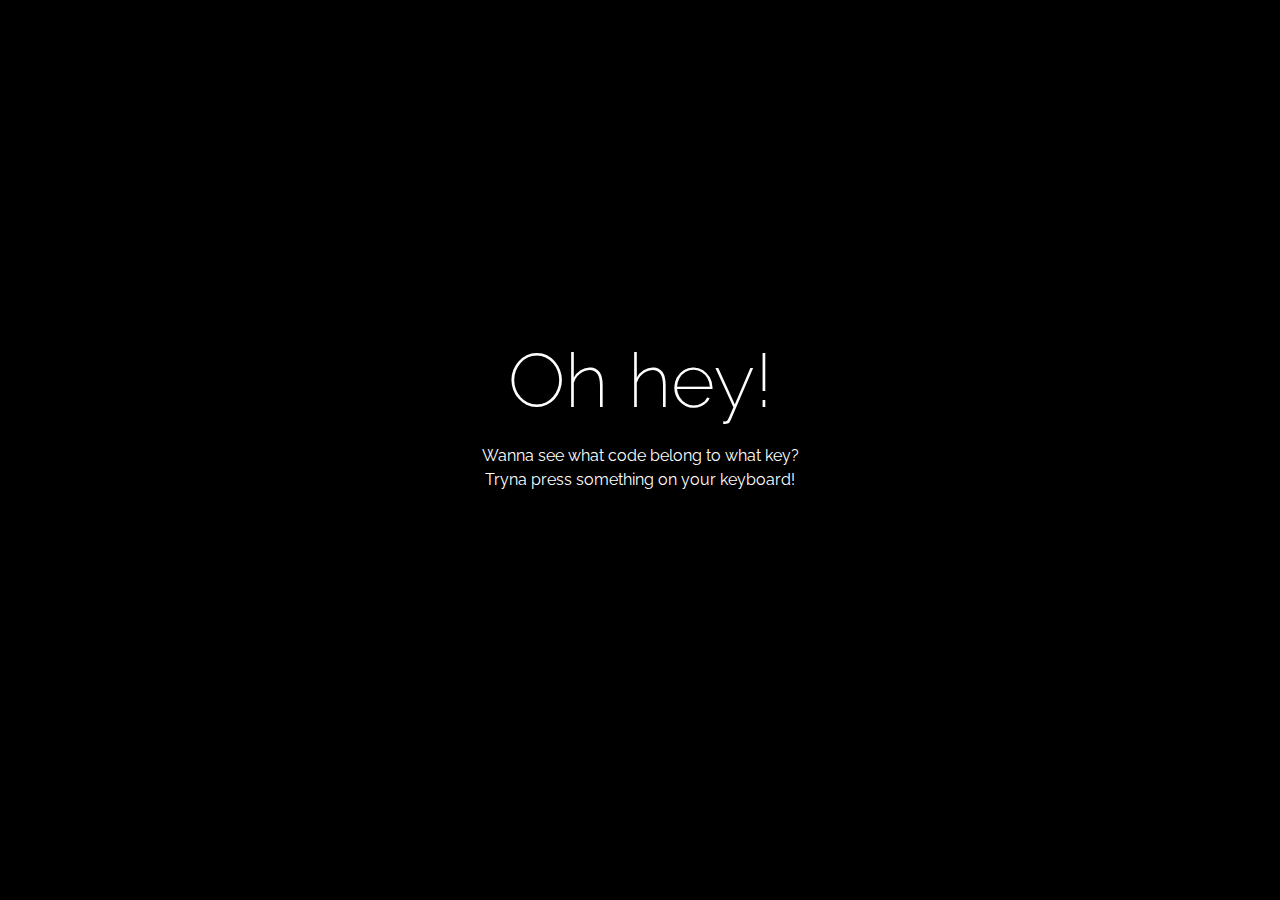
==== index.html @ 65c200a6 "add keycode test" ====
<!doctype html>

<html lang="en">

<head>
  <meta charset="utf-8">

  <title>hieunc229's Github Page</title>
  <meta name="description" content="hieunc229's github page">
  <meta name="author" content="Hieu (Jack) Nguyen">
  <link rel="stylesheet" href="styles.css?v=1.0">
</head>

<body>
  <div class="content__wrap">  
    <h1>Oh hey!</h1>
    <p>Wanna see what code belong to what key?<br/>Tryna press something on your keyboard!</p>
  </div>
  <script>
    var headingElement = document.querySelector('h1')
    , paragraphElement = document.querySelector('p');

    document.addEventListener('keydown', function(e) {
      headingElement.innerText   = e.keyCode
      paragraphElement.innerText = 'is the keycode you have just pressed!'
    })

  </script>
</body>

</html>
---- styles.css ----
@import url('https://fonts.googleapis.com/css?family=Raleway:200');

body {
    font-family: 'Raleway', sans-serif;
    background: black;
    display: flex;
    align-items: center;
    height: 90vh;
    text-align: center;
    color: white;
    line-height: 1.5em;
}

h1 {
    font-size: 76px;
    font-weight: 200;
}
.content__wrap {
    text-align: center;
    width: 100%;
}
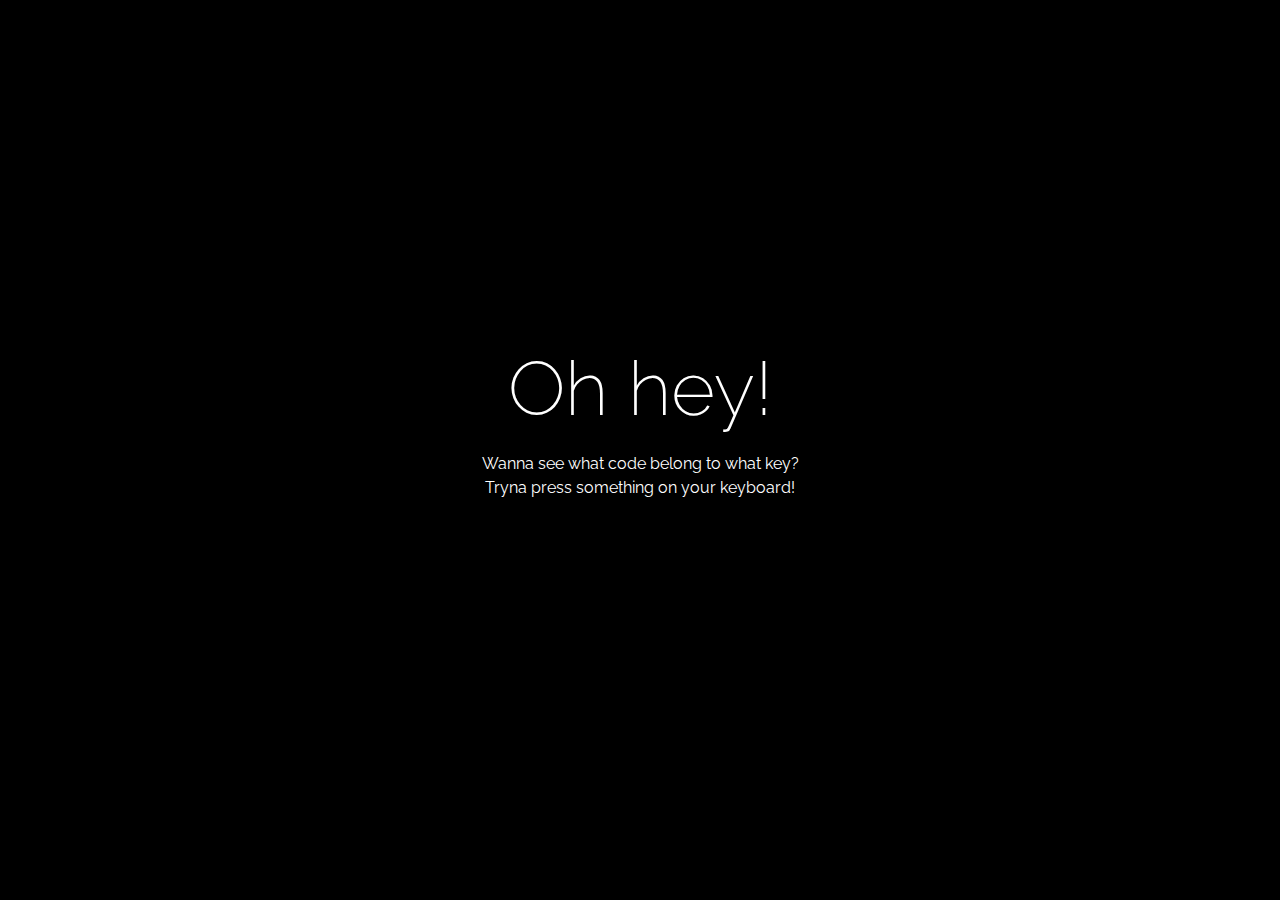
==== commit 3318457d: "update styles" ====
--- a/index.html
+++ b/index.html
@@ -16,14 +16,31 @@
   <div class="content__wrap">  
     <h1>Oh hey!</h1>
     <p>Wanna see what code belong to what key?<br/>Tryna press something on your keyboard!</p>
+    <p style="display: none"><b>Keycodes you pressed:</b> </p>
   </div>
   <script>
+
+    // Hi, Just wanna know when people visit me!
+    (function(i,s,o,g,r,a,m){i['GoogleAnalyticsObject']=r;i[r]=i[r]||function(){
+      (i[r].q=i[r].q||[]).push(arguments)},i[r].l=1*new Date();a=s.createElement(o),
+        m=s.getElementsByTagName(o)[0];a.async=1;a.src=g;m.parentNode.insertBefore(a,m)
+    })(window,document,'script','https://www.google-analytics.com/analytics.js','ga');
+
+    ga('create', 'UA-109251894-1', 'auto');
+    ga('send', 'pageview');
+
     var headingElement = document.querySelector('h1')
-    , paragraphElement = document.querySelector('p');
+    , paragraphElement = document.querySelector('p')
+    , historyElement   = document.querySelectorAll('p')[1]
+    , historyList      = [];
 
+    // The keycode game!
     document.addEventListener('keydown', function(e) {
       headingElement.innerText   = e.keyCode
       paragraphElement.innerText = 'is the keycode you have just pressed!'
+
+      historyElement.style.display = 'block'
+      historyElement.innerHTML += e.keyCode + ', ';
     })
 
   </script>
--- a/styles.css
+++ b/styles.css
@@ -10,12 +10,17 @@
     color: white;
     line-height: 1.5em;
 }
-
-h1 {
-    font-size: 76px;
-    font-weight: 200;
-}
 .content__wrap {
     text-align: center;
     width: 100%;
-}+}
+
+    h1 {
+        font-size: 76px;
+        font-weight: 200;
+    }
+
+    p {
+        max-width: 600px;
+        margin: 0 auto;
+    }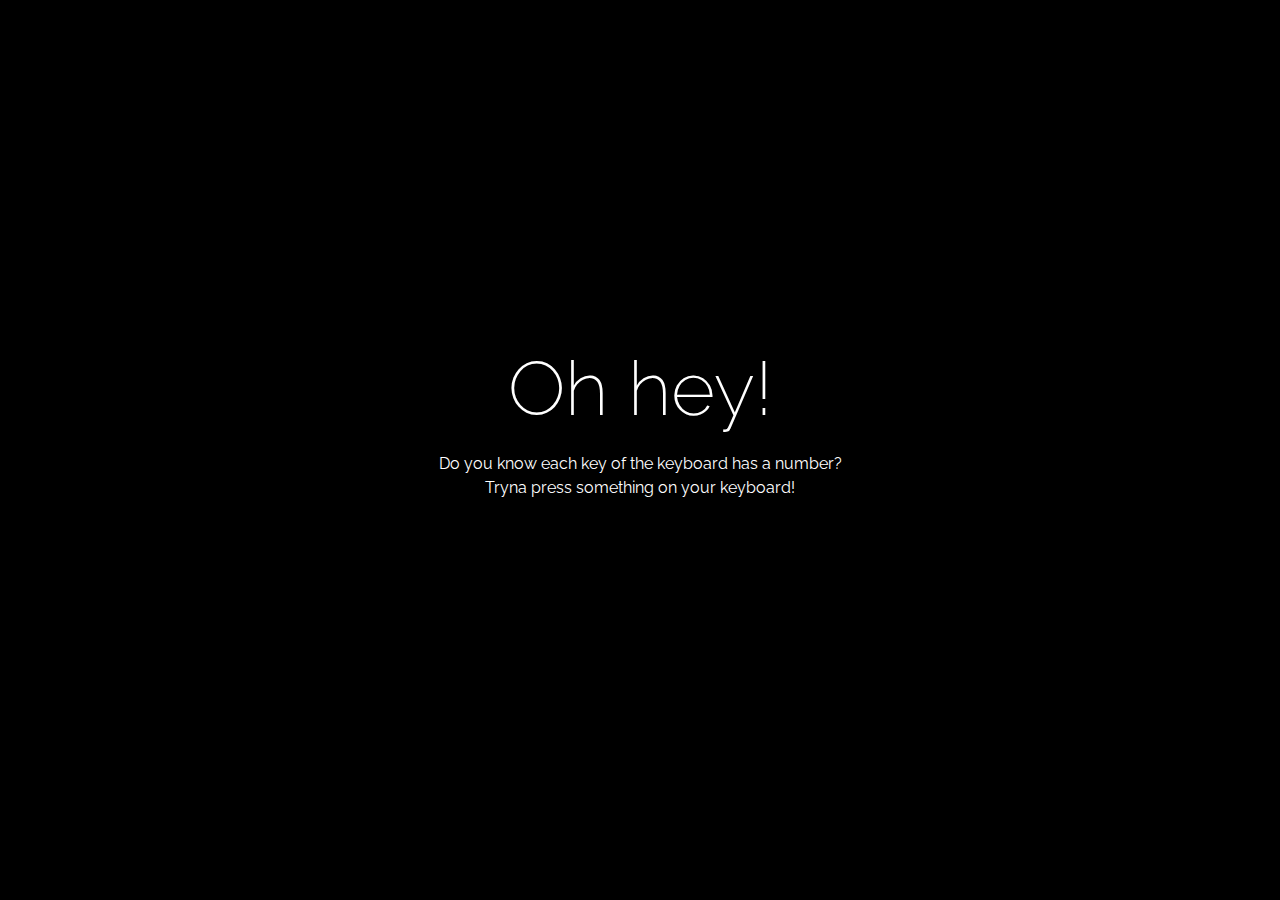
==== commit 74da6b03: "update ux" ====
--- a/index.html
+++ b/index.html
@@ -15,19 +15,18 @@
 <body>
   <div class="content__wrap">  
     <h1>Oh hey!</h1>
-    <p>Wanna see what code belong to what key?<br/>Tryna press something on your keyboard!</p>
-    <p style="display: none"><b>Keycodes you pressed:</b> </p>
+    <p>Do you know each key of the keyboard has a number?<br/>Tryna press something on your keyboard!</p>
+    <p style="display: none"><b>Previous keycodes:</b> </p>
   </div>
+  <script async src="https://www.googletagmanager.com/gtag/js?id=UA-109251894-1"></script>
   <script>
 
     // Hi, Just wanna know when people visit me!
-    (function(i,s,o,g,r,a,m){i['GoogleAnalyticsObject']=r;i[r]=i[r]||function(){
-      (i[r].q=i[r].q||[]).push(arguments)},i[r].l=1*new Date();a=s.createElement(o),
-        m=s.getElementsByTagName(o)[0];a.async=1;a.src=g;m.parentNode.insertBefore(a,m)
-    })(window,document,'script','https://www.google-analytics.com/analytics.js','ga');
-
-    ga('create', 'UA-109251894-1', 'auto');
-    ga('send', 'pageview');
+    window.dataLayer = window.dataLayer || [];
+    function gtag(){dataLayer.push(arguments);}
+    gtag('js', new Date());
+    gtag('config', 'UA-109251894-1');
+    
 
     var headingElement = document.querySelector('h1')
     , paragraphElement = document.querySelector('p')
